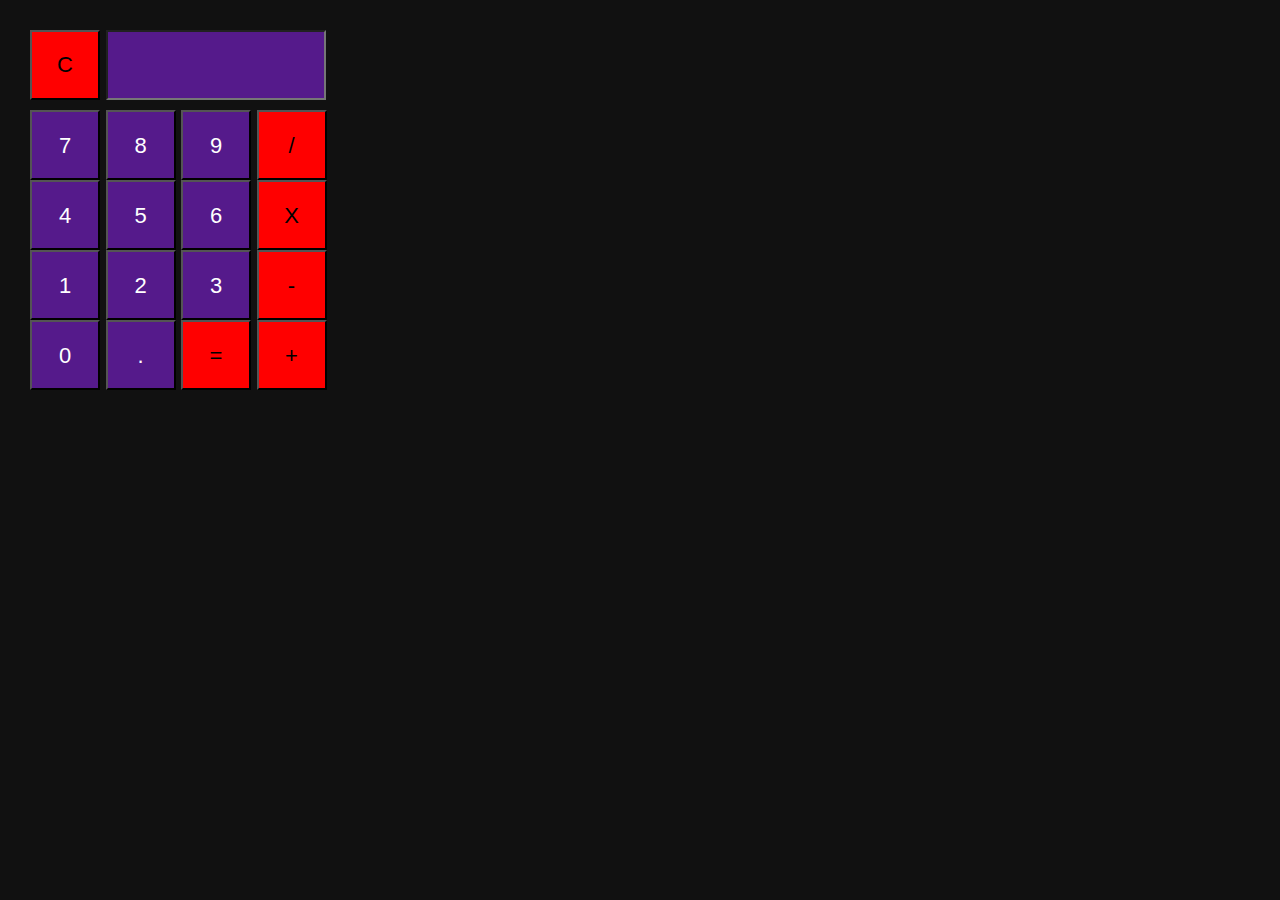
==== AdventureMode/index.html @ 43f6f995 "challenge mode begins" ====
<!DOCTYPE html>
<html lang="en">
<head>
	<meta charset="UTF-8">
	<link rel="stylesheet" href="normalize.css"/>   
	<link rel="stylesheet" href="style.css"/>
	<title>Adventure Mode Calculator</title>
</head>
<body>
	<button type="button" class="operations" id="clear">C</button>
	<input id="num_input" class="digits"><br>
	<button type="button" class="digits" id="num_seven">7</button>
	<button type="button" class="digits" id="num_eight">8</button>
	<button type="button" class="digits" id="num_nine">9</button>
	<button type="button" class="operations" id="divide">/</button><br>
	<button type="button" class="digits" id="num_four">4</button>
	<button type="button" class="digits" id="num_five">5</button>
	<button type="button" class="digits" id="num_six">6</button>
	<button type="button" class="operations" id="num_multiply">X</button><br>
	<button type="button" class="digits" id="num_one">1</button>
	<button type="button" class="digits" id="num_two">2</button>
	<button type="button" class="digits" id="num_three">3</button>
	<button type="button" class="operations" id="minus">-</button><br>
	<button type="button" class="digits" id="num_zero">0</button>
	<button type="button" class="digits" id="num_decimal">.</button>
	<button type="button" class="operations" id="equals">=</button>
	<button type="button" class="operations" id="plus">+</button>

	<script
	src="https://code.jquery.com/jquery-3.1.1.min.js"
	integrity="sha256-hVVnYaiADRTO2PzUGmuLJr8BLUSjGIZsDYGmIJLv2b8="
	crossorigin="anonymous"></script>
	<script src="main.js"></script>
</body>
</html>
---- AdventureMode/style.css ----
html {
	box-sizing: border-box;
}
*, *:before, *:after {
	box-sizing: inherit;
}
body{
	padding:30px;
	background-color: #111111;
	font-size: 22px;
	font-family: times;
}
.operations{
	background-color: red;
	color: black;
}
.digits{
	background-color: #551a8b;
	color: white;
}
.operations, .digits{
	width: 70px;
	height: 70px;
}
#num_input{
	width:220px;
	margin-bottom: 10px;
}
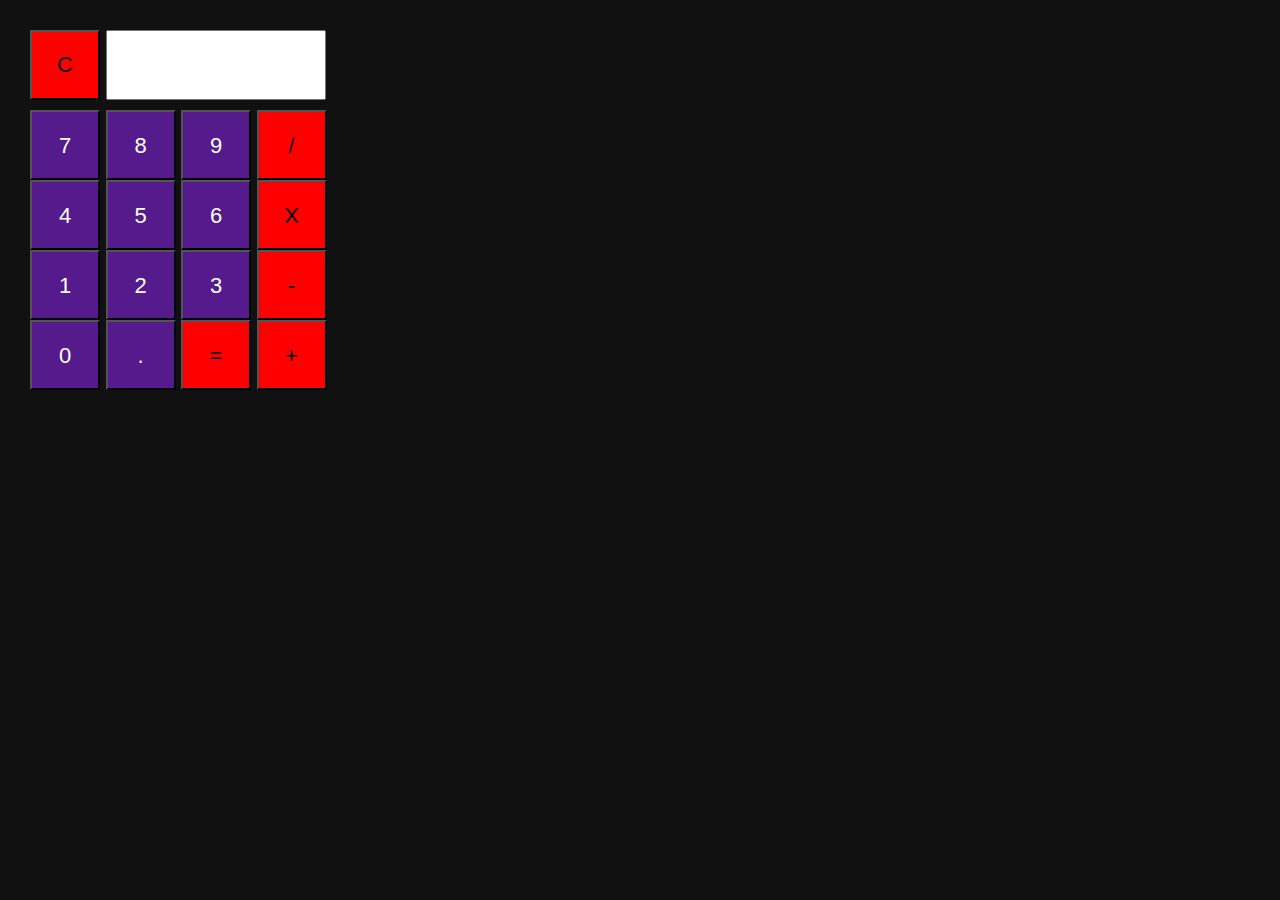
==== commit 26197bb7: "making progress" ====
--- a/AdventureMode/index.html
+++ b/AdventureMode/index.html
@@ -7,24 +7,24 @@
 	<title>Adventure Mode Calculator</title>
 </head>
 <body>
-	<button type="button" class="operations" id="clear">C</button>
-	<input id="num_input" class="digits"><br>
-	<button type="button" class="digits" id="num_seven">7</button>
-	<button type="button" class="digits" id="num_eight">8</button>
-	<button type="button" class="digits" id="num_nine">9</button>
-	<button type="button" class="operations" id="divide">/</button><br>
-	<button type="button" class="digits" id="num_four">4</button>
-	<button type="button" class="digits" id="num_five">5</button>
-	<button type="button" class="digits" id="num_six">6</button>
-	<button type="button" class="operations" id="num_multiply">X</button><br>
-	<button type="button" class="digits" id="num_one">1</button>
-	<button type="button" class="digits" id="num_two">2</button>
-	<button type="button" class="digits" id="num_three">3</button>
-	<button type="button" class="operations" id="minus">-</button><br>
-	<button type="button" class="digits" id="num_zero">0</button>
-	<button type="button" class="digits" id="num_decimal">.</button>
-	<button type="button" class="operations" id="equals">=</button>
-	<button type="button" class="operations" id="plus">+</button>
+	<button type="button" name="clear" class="operations" id="clear">C</button>
+	<input id="output"><br>
+	<button type="button" name="7" class="digits" id="num_seven">7</button>
+	<button type="button" name="8" class="digits" id="num_eight">8</button>
+	<button type="button" name="9" class="digits" id="num_nine">9</button>
+	<button type="button" name="/" class="operations" id="divide">/</button><br>
+	<button type="button" name="4" class="digits" id="num_four">4</button>
+	<button type="button" name="5" class="digits" id="num_five">5</button>
+	<button type="button" name="6" class="digits" id="num_six">6</button>
+	<button type="button" name="*" class="operations" id="multiply">X</button><br>
+	<button type="button" name="1" class="digits" id="num_one">1</button>
+	<button type="button" name="2" class="digits" id="num_two">2</button>
+	<button type="button" name="3" class="digits" id="num_three">3</button>
+	<button type="button" name="-" class="operations" id="subtract">-</button><br>
+	<button type="button" name="0" class="digits" id="num_zero">0</button>
+	<button type="button" name="." class="digits" id="num_decimal">.</button>
+	<button type="button" name="=" class="operations" id="equals">=</button>
+	<button type="button" name="+" class="operations" id="add">+</button>
 
 	<script
 	src="https://code.jquery.com/jquery-3.1.1.min.js"
--- a/AdventureMode/style.css
+++ b/AdventureMode/style.css
@@ -22,7 +22,9 @@
 	width: 70px;
 	height: 70px;
 }
-#num_input{
+#output{
+	height: 70px;
 	width:220px;
 	margin-bottom: 10px;
+	color:black;
 }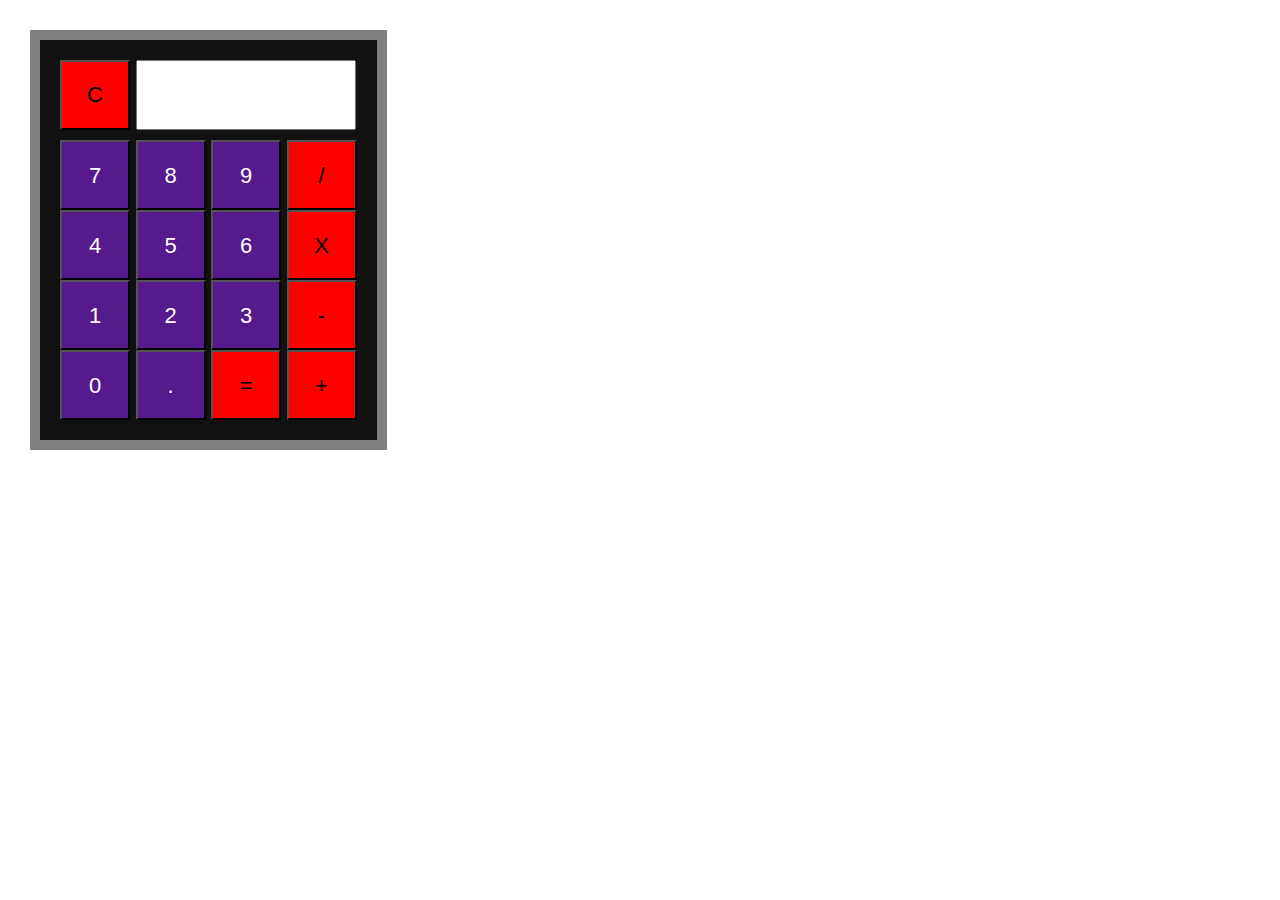
==== commit dbc4c86c: "good looking efficient epic mode needs animations" ====
--- a/AdventureMode/index.html
+++ b/AdventureMode/index.html
@@ -7,25 +7,26 @@
 	<title>Adventure Mode Calculator</title>
 </head>
 <body>
-	<button type="button" name="clear" class="operations" id="clear">C</button>
-	<input id="output"><br>
-	<button type="button" name="7" class="digits" id="num_seven">7</button>
-	<button type="button" name="8" class="digits" id="num_eight">8</button>
-	<button type="button" name="9" class="digits" id="num_nine">9</button>
-	<button type="button" name="/" class="operations" id="divide">/</button><br>
-	<button type="button" name="4" class="digits" id="num_four">4</button>
-	<button type="button" name="5" class="digits" id="num_five">5</button>
-	<button type="button" name="6" class="digits" id="num_six">6</button>
-	<button type="button" name="*" class="operations" id="multiply">X</button><br>
-	<button type="button" name="1" class="digits" id="num_one">1</button>
-	<button type="button" name="2" class="digits" id="num_two">2</button>
-	<button type="button" name="3" class="digits" id="num_three">3</button>
-	<button type="button" name="-" class="operations" id="subtract">-</button><br>
-	<button type="button" name="0" class="digits" id="num_zero">0</button>
-	<button type="button" name="." class="digits" id="num_decimal">.</button>
-	<button type="button" name="=" class="operations" id="equals">=</button>
-	<button type="button" name="+" class="operations" id="add">+</button>
-
+	<div id="frame">
+		<button type="button" id="clearB">C</button>
+		<input id="output"><br>
+		<button type="button" name="7" class="digits" id="num_seven">7</button>
+		<button type="button" name="8" class="digits" id="num_eight">8</button>
+		<button type="button" name="9" class="digits" id="num_nine">9</button>
+		<button type="button" name="/" class="operations" id="divide">/</button><br>
+		<button type="button" name="4" class="digits" id="num_four">4</button>
+		<button type="button" name="5" class="digits" id="num_five">5</button>
+		<button type="button" name="6" class="digits" id="num_six">6</button>
+		<button type="button" name="X" class="operations" id="multiply">X</button><br>
+		<button type="button" name="1" class="digits" id="num_one">1</button>
+		<button type="button" name="2" class="digits" id="num_two">2</button>
+		<button type="button" name="3" class="digits" id="num_three">3</button>
+		<button type="button" name="-" class="operations" id="subtract">-</button><br>
+		<button type="button" name="0" class="digits" id="num_zero">0</button>
+		<button type="button" name="." class="digits" id="num_decimal">.</button>
+		<button type="button" name="=" id="equals">=</button>
+		<button type="button" name="+" class="operations" id="add">+</button>
+	</div>
 	<script
 	src="https://code.jquery.com/jquery-3.1.1.min.js"
 	integrity="sha256-hVVnYaiADRTO2PzUGmuLJr8BLUSjGIZsDYGmIJLv2b8="
--- a/AdventureMode/style.css
+++ b/AdventureMode/style.css
@@ -6,25 +6,29 @@
 }
 body{
 	padding:30px;
-	background-color: #111111;
+	background-color: white;
 	font-size: 22px;
 	font-family: times;
 }
-.operations{
+.operations, #clearB, #equals, .digits{
 	background-color: red;
 	color: black;
+	width: 70px;
+	height: 70px;
 }
 .digits{
 	background-color: #551a8b;
 	color: white;
-}
-.operations, .digits{
-	width: 70px;
-	height: 70px;
 }
 #output{
 	height: 70px;
 	width:220px;
 	margin-bottom: 10px;
 	color:black;
+}
+#frame{
+	background-color: #111111;
+	padding: 20px;
+	border: solid grey 10px;
+	float: left;
 }